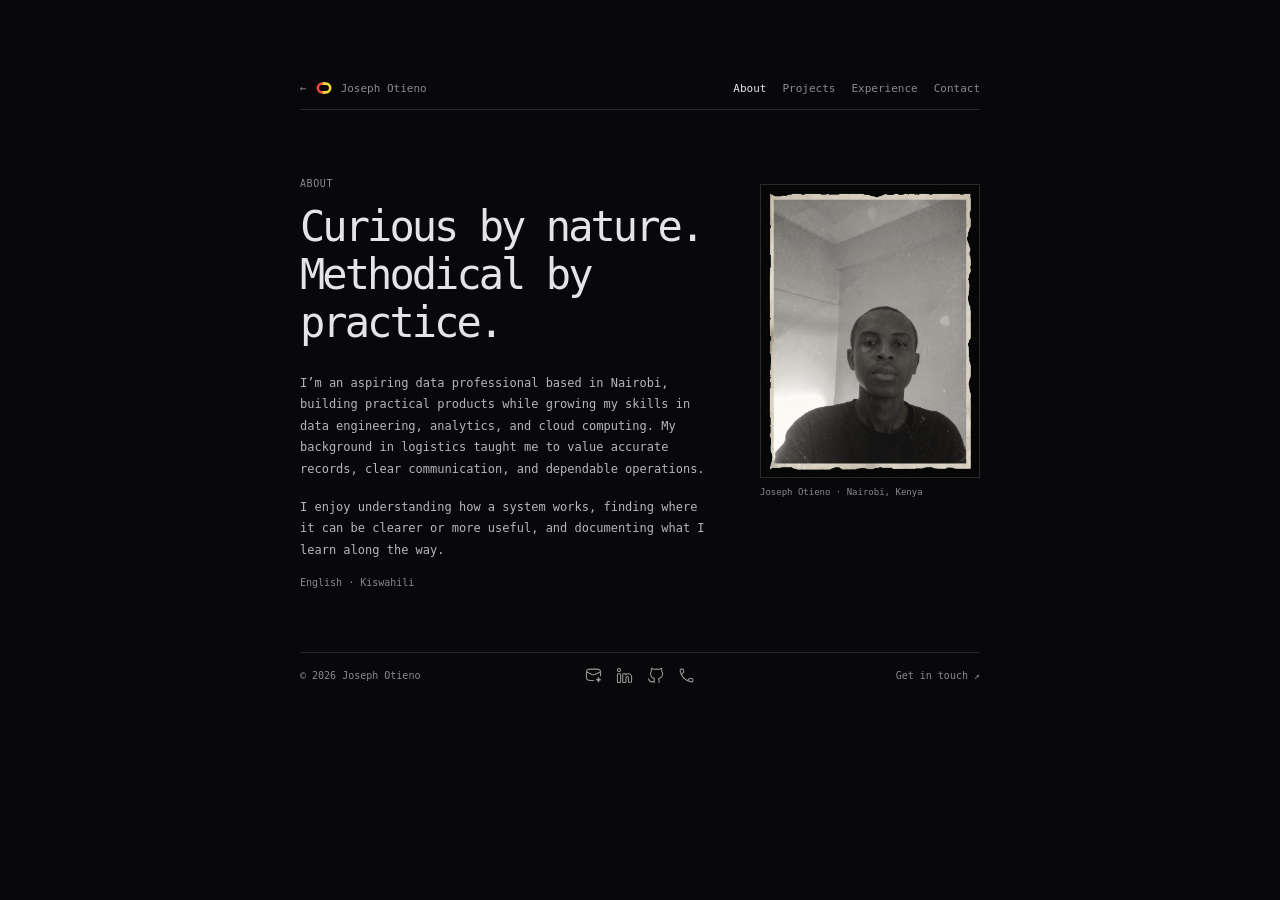
==== about.html @ e22c6f6d "Facelift" ====
<!doctype html>
<html lang="en">
  <head>
    <meta charset="UTF-8" />
    <meta name="viewport" content="width=device-width, initial-scale=1.0" />
    <meta name="description" content="About Joseph Otieno, a Nairobi-based aspiring data professional." />
    <meta name="theme-color" content="#08080a" />
    <title>About — Joseph Otieno</title>
    <link rel="icon" href="favicon.svg" type="image/svg+xml" />
    <link rel="stylesheet" href="styles.css" />
  </head>
  <body>
    <main class="page-shell">
      <header class="page-top">
        <a class="home-link" href="index.html"><span aria-hidden="true">←</span><img src="assets/brand.svg" alt="" />Joseph Otieno</a>
        <nav class="page-nav" aria-label="Portfolio pages">
          <a href="about.html" aria-current="page">About</a>
          <a href="projects.html">Projects</a>
          <a href="experience.html">Experience</a>
          <a href="contact.html">Contact</a>
        </nav>
      </header>
      <section class="page-content about-page">
        <div>
          <p class="page-kicker">About</p>
          <h1 class="page-title">Curious by nature.<br />Methodical by practice.</h1>
          <p class="page-copy">
            I’m an aspiring data professional based in Nairobi, building
            practical products while growing my skills in data engineering,
            analytics, and cloud computing. My background in logistics taught
            me to value accurate records, clear communication, and dependable
            operations.
          </p>
          <p class="page-copy">
            I enjoy understanding how a system works, finding where it can be
            clearer or more useful, and documenting what I learn along the way.
          </p>
          <p class="languages">English · Kiswahili</p>
        </div>
        <figure class="portrait">
          <img
            src="assets/joseph-otieno.jpg"
            alt="Portrait of Joseph Otieno"
            width="768"
            height="1024"
          />
          <figcaption>Joseph Otieno · Nairobi, Kenya</figcaption>
        </figure>
      </section>
      <footer class="site-footer">
        <span>© <span id="year">2026</span> Joseph Otieno</span>
        <div class="footer-socials" aria-label="Contact and social links">
          <a href="mailto:24otienojoseph@gmail.com" aria-label="Email Joseph"><img src="assets/icons/email.svg" alt="" /></a>
          <a href="https://www.linkedin.com/in/joseph-otieno-data" target="_blank" rel="noreferrer" aria-label="Joseph on LinkedIn"><img src="assets/icons/linkedin.svg" alt="" /></a>
          <a href="https://github.com/Frosty-Medusir" target="_blank" rel="noreferrer" aria-label="Joseph on GitHub"><img src="assets/icons/github.svg" alt="" /></a>
          <a href="tel:+254115509192" aria-label="Call Joseph"><img src="assets/icons/phone.svg" alt="" /></a>
        </div>
        <a href="contact.html">Get in touch ↗</a>
      </footer>
    </main>
    <script src="script.js"></script>
  </body>
</html>
---- styles.css ----
:root {
  color-scheme: dark;
  --bg: #08080a;
  --text: #e4e4e7;
  --muted: #898990;
  --line: #29292e;
  --accent: #c85a4b;
}

* { box-sizing: border-box; }
html { scroll-behavior: smooth; }
body {
  margin: 0;
  background: var(--bg);
  color: var(--text);
  font-family: ui-monospace, SFMono-Regular, Menlo, Monaco, Consolas, monospace;
  font-size: 13px;
  -webkit-font-smoothing: antialiased;
}
a { color: inherit; text-decoration: none; }
a:hover { color: var(--accent); }

.profile {
  width: min(100% - 40px, 360px);
  margin: clamp(110px, 24vh, 220px) auto 90px;
}
.page-shell {
  width: min(100% - 48px, 680px);
  margin: clamp(38px, 9vh, 88px) auto 60px;
}
.page-top {
  display: flex;
  justify-content: space-between;
  align-items: center;
  gap: 24px;
  padding-bottom: 14px;
  border-bottom: 1px solid var(--line);
}
.home-link, .page-nav a {
  color: var(--muted);
  font-size: 11px;
}
.page-nav { display: flex; flex-wrap: wrap; gap: 16px; }
.page-nav a[aria-current="page"] { color: var(--text); }
.page-content { margin-top: 68px; }
.page-kicker {
  margin: 0 0 14px;
  color: var(--muted);
  font-size: 10px;
  letter-spacing: 0.06em;
  text-transform: uppercase;
}
.page-title {
  margin: 0 0 26px;
  font-size: clamp(30px, 6vw, 48px);
  font-weight: 400;
  line-height: 1.14;
  letter-spacing: -0.07em;
}
.page-copy {
  max-width: 580px;
  margin: 0 0 16px;
  color: #b6b6bc;
  font-size: 12px;
  line-height: 1.8;
}
.about-page {
  display: grid;
  grid-template-columns: minmax(0, 1fr) 220px;
  gap: 42px;
  align-items: start;
}
.about-page .page-title { font-size: clamp(30px, 5vw, 42px); }
.portrait { margin: 6px 0 0; }
.portrait img {
  display: block;
  width: 100%;
  height: auto;
  border: 1px solid var(--line);
}
.portrait figcaption {
  margin-top: 9px;
  color: var(--muted);
  font-size: 9px;
}
.languages, .project-note {
  color: var(--muted);
  font-size: 10px;
}
.project-page-item, .experience-page-item {
  padding: 22px 0;
  border-top: 1px solid var(--line);
}
.project-page-heading {
  display: flex;
  justify-content: space-between;
  align-items: end;
  gap: 20px;
}
.project-page-heading .page-kicker { margin-bottom: 8px; }
.project-page-heading h2, .experience-page-item h2 {
  margin: 0;
  font-size: 16px;
  font-weight: 500;
}
.outbound-link {
  flex: 0 0 auto;
  color: var(--muted);
  font-size: 10px;
}
.project-page-item .tracker-flow { max-width: 560px; }
.project-page-item > .project-note { margin: 10px 0 0; }
.experience-page-item .page-kicker { margin-bottom: 9px; }
.experience-page-item .project-note { margin: 8px 0 0; }
.experience-list {
  margin: 18px 0 0;
  padding: 0;
  list-style: none;
}
.experience-list li {
  padding: 9px 0;
  border-top: 1px solid var(--line);
  color: #b6b6bc;
  font-size: 11px;
  line-height: 1.6;
}
.contact-page .page-copy { margin-bottom: 28px; }
.contact-list { border-top: 1px solid var(--line); }
.contact-list a {
  display: flex;
  justify-content: space-between;
  gap: 20px;
  padding: 14px 0;
  border-bottom: 1px solid var(--line);
  font-size: 11px;
}
.contact-list a span { color: var(--muted); text-align: right; }
.contact-page > .project-note { margin-top: 22px; }
.profile-header {
  display: flex;
  align-items: center;
  gap: 9px;
  margin-bottom: 12px;
}
.brand-symbol { width: 25px; height: 20px; object-fit: contain; }
.profile-header h1 {
  margin: 0;
  font-size: 14px;
  font-weight: 500;
}
.currently-row {
  display: grid;
  grid-template-columns: 80px 1fr;
  align-items: center;
  gap: 2px;
  margin: 18px 0 34px;
  color: var(--muted);
  font-size: 12px;
}
.currently-row strong {
  display: inline-flex;
  align-items: center;
  gap: 6px;
  flex-wrap: wrap;
  color: var(--text);
  font-weight: 400;
}
.alx-mark { display: inline-flex; align-items: center; gap: 5px; }
.alx-mark img {
  width: 22px;
  height: 22px;
  padding: 2px;
  border-radius: 2px;
  background: #fff;
  object-fit: contain;
}
.section-nav { margin: 0; }
.section-nav a {
  display: flex;
  justify-content: space-between;
  align-items: center;
  padding: 12px 0;
  border-bottom: 1px solid var(--line);
  font-size: 13px;
}
.section-nav a span {
  color: var(--muted);
  transition: transform 160ms ease, color 160ms ease;
}
.section-nav a:hover span {
  color: var(--accent);
  transform: translateX(3px);
}
.contact-row {
  display: flex;
  align-items: center;
  justify-content: space-between;
  padding: 14px 0;
}
.say-hi { display: flex; align-items: center; gap: 10px; }
.say-hi span { color: var(--muted); }
.footer-socials { display: flex; align-items: center; gap: 14px; }
.footer-socials img {
  display: block;
  width: 17px;
  height: 17px;
  filter: invert(1);
  opacity: 0.58;
  transition: opacity 160ms ease;
}
.footer-socials a:hover img { opacity: 1; }
.location {
  display: flex;
  align-items: center;
  gap: 8px;
  margin: 40px 0 0;
  color: var(--muted);
  font-size: 11px;
}
.home-link { display: inline-flex; align-items: center; gap: 8px; }
.home-link img { width: 18px; height: 14px; object-fit: contain; }
.location-dot {
  width: 6px;
  height: 6px;
  border-radius: 50%;
  background: #9da8f4;
}

.detail-section {
  margin-top: 82px;
  scroll-margin-top: 28px;
}
.section-label {
  margin: 0 0 16px;
  color: var(--muted);
  font-size: 11px;
}
.detail-section > p:not(.section-label) {
  color: #b6b6bc;
  font-size: 12px;
  line-height: 1.8;
}
.detail-section .languages { color: var(--muted); }
.project, .experience {
  padding: 15px 0;
  border-top: 1px solid var(--line);
}
.project-heading {
  display: flex;
  align-items: center;
  justify-content: space-between;
}
.project-heading h2, .experience h2 {
  margin: 0;
  font-size: 13px;
  font-weight: 500;
}
.project-heading > a { color: var(--muted); }
.project > p, .experience > p {
  margin: 8px 0 0;
  color: #aaaab1;
  font-size: 11px;
  line-height: 1.7;
}
.tracker-flow {
  position: relative;
  display: grid;
  grid-template-columns: auto 1fr auto 1fr auto 1fr auto;
  align-items: center;
  gap: 7px;
  margin-top: 16px;
  padding: 12px 10px;
  border: 1px solid var(--line);
  color: #d0d0d5;
  font-size: 8px;
  letter-spacing: 0.02em;
}
.tracker-flow i {
  position: relative;
  height: 1px;
  background: #55555d;
}
.tracker-flow i::after {
  position: absolute;
  top: -3px;
  right: 0;
  width: 5px;
  height: 5px;
  border-top: 1px solid #777780;
  border-right: 1px solid #777780;
  content: "";
  transform: rotate(45deg);
}
.tracker-flow.animated span {
  padding: 3px 2px;
  border: 1px solid transparent;
  animation: tracker-node 8s ease-in-out infinite;
}
.tracker-flow.animated span:nth-of-type(2) { animation-delay: 2s; }
.tracker-flow.animated span:nth-of-type(3) { animation-delay: 4s; }
.tracker-flow.animated span:nth-of-type(4) { animation-delay: 6s; }
.tracker-packet {
  position: absolute;
  z-index: 1;
  top: 50%;
  left: 4%;
  width: 6px;
  height: 6px;
  border-radius: 50%;
  background: var(--accent);
  box-shadow: 0 0 9px var(--accent);
  pointer-events: none;
  transform: translate(-50%, -50%);
  animation: tracker-packet-run 8s linear infinite;
}
@keyframes tracker-node {
  0%, 15%, 100% { border-color: transparent; color: #d0d0d5; background: transparent; }
  5%, 11% { border-color: var(--accent); color: var(--text); background: rgba(200, 90, 75, 0.12); }
}
@keyframes tracker-packet-run {
  0% { left: 4%; opacity: 0; }
  3% { opacity: 1; }
  20% { left: 24%; opacity: 1; }
  24% { left: 24%; }
  43% { left: 49%; }
  47% { left: 49%; }
  66% { left: 74%; }
  70% { left: 74%; }
  91% { left: 96%; opacity: 1; }
  96%, 100% { left: 96%; opacity: 0; }
}
.project > p.project-note, .experience > p.project-note {
  color: var(--muted);
  font-size: 10px;
}
footer {
  display: grid;
  grid-template-columns: minmax(0, 1fr) auto minmax(0, 1fr);
  align-items: center;
  gap: 20px;
  margin-top: 54px;
  padding-top: 14px;
  border-top: 1px solid var(--line);
  color: var(--muted);
  font-size: 10px;
}
footer a { color: var(--muted); }
.site-footer > a:last-child { justify-self: end; }

@media (max-width: 420px) {
  .profile { margin-top: 12vh; }
  .tracker-flow { gap: 5px; padding: 12px 7px; font-size: 7px; }
}
@media (max-width: 600px) {
  .page-shell { width: min(100% - 36px, 440px); margin-top: 26px; }
  .page-top { align-items: flex-start; flex-direction: column; gap: 14px; }
  .page-nav { gap: 18px; }
  .page-content { margin-top: 48px; }
  .about-page { grid-template-columns: 1fr; gap: 28px; }
  .portrait { width: min(100%, 300px); }
  footer.site-footer {
    grid-template-columns: 1fr auto;
    row-gap: 14px;
  }
  .site-footer .footer-socials { grid-column: 1 / -1; grid-row: 2; }
  .site-footer > a:last-child { grid-column: 2; grid-row: 1; }
}
@media (prefers-reduced-motion: reduce) {
  html { scroll-behavior: auto; }
  *, *::before, *::after { transition-duration: 0.01ms !important; }
  .tracker-flow.animated span, .tracker-packet { animation: none; }
}
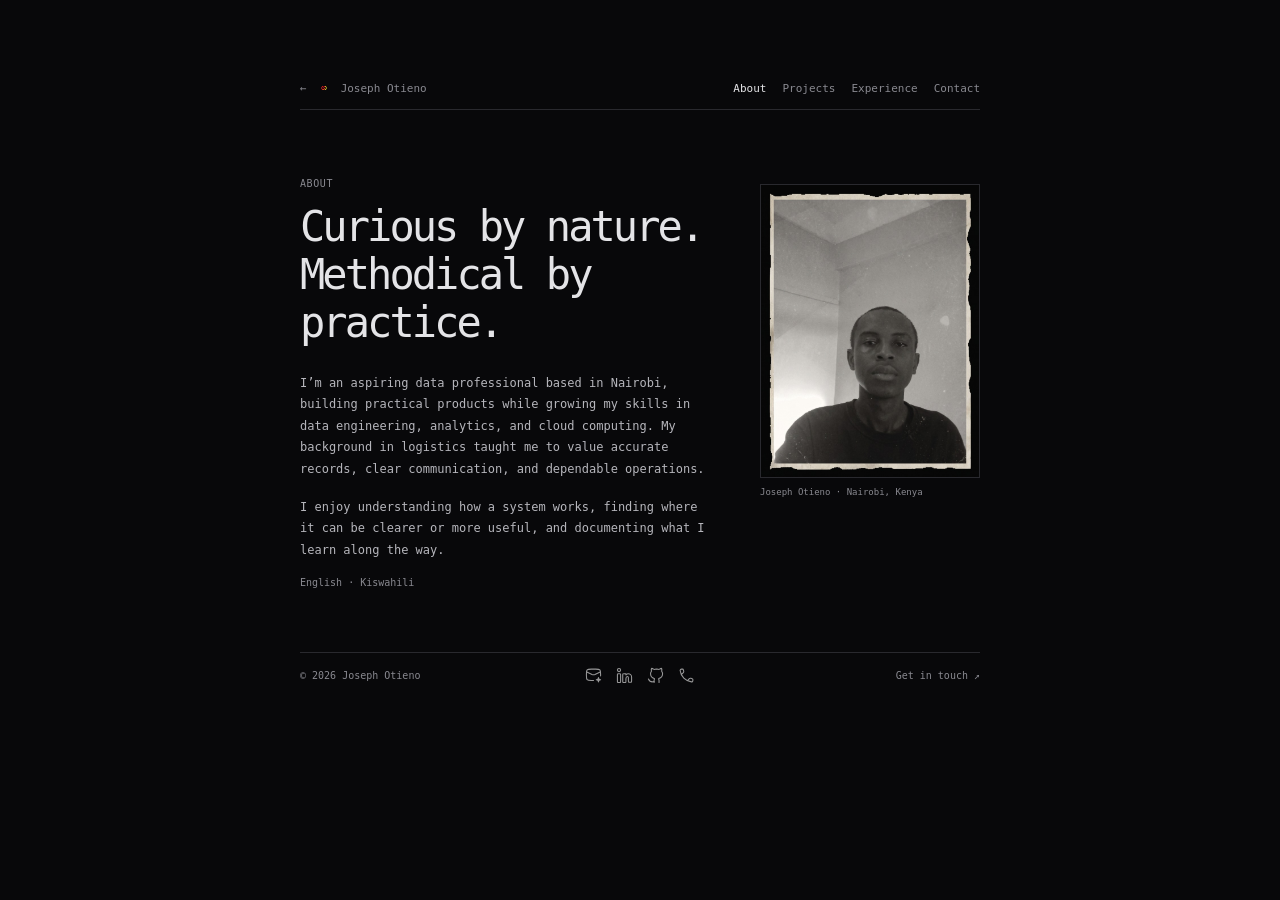
==== commit 0c0b5926: "Added Favicon" ====
--- a/about.html
+++ b/about.html
@@ -6,13 +6,14 @@
     <meta name="description" content="About Joseph Otieno, a Nairobi-based aspiring data professional." />
     <meta name="theme-color" content="#08080a" />
     <title>About — Joseph Otieno</title>
-    <link rel="icon" href="favicon.svg" type="image/svg+xml" />
+    <link rel="icon" href="favicon.png" type="image/png" />
+    <link rel="apple-touch-icon" href="assets/personal-logo.png" />
     <link rel="stylesheet" href="styles.css" />
   </head>
   <body>
     <main class="page-shell">
       <header class="page-top">
-        <a class="home-link" href="index.html"><span aria-hidden="true">←</span><img src="assets/brand.svg" alt="" />Joseph Otieno</a>
+        <a class="home-link" href="index.html"><span aria-hidden="true">←</span><img src="assets/personal-logo.png" alt="" />Joseph Otieno</a>
         <nav class="page-nav" aria-label="Portfolio pages">
           <a href="about.html" aria-current="page">About</a>
           <a href="projects.html">Projects</a>
--- a/styles.css
+++ b/styles.css
@@ -209,13 +209,24 @@
   transition: opacity 160ms ease;
 }
 .footer-socials a:hover img { opacity: 1; }
-.location {
+.local-status {
+  display: grid;
+  gap: 5px;
+  margin: 40px 0 0;
+  color: var(--muted);
+  font-size: 11px;
+}
+.status-greeting {
   display: flex;
   align-items: center;
   gap: 8px;
-  margin: 40px 0 0;
-  color: var(--muted);
-  font-size: 11px;
+  margin: 0;
+}
+.status-details {
+  display: flex;
+  align-items: center;
+  gap: 8px;
+  margin: 0 0 0 14px;
 }
 .home-link { display: inline-flex; align-items: center; gap: 8px; }
 .home-link img { width: 18px; height: 14px; object-fit: contain; }
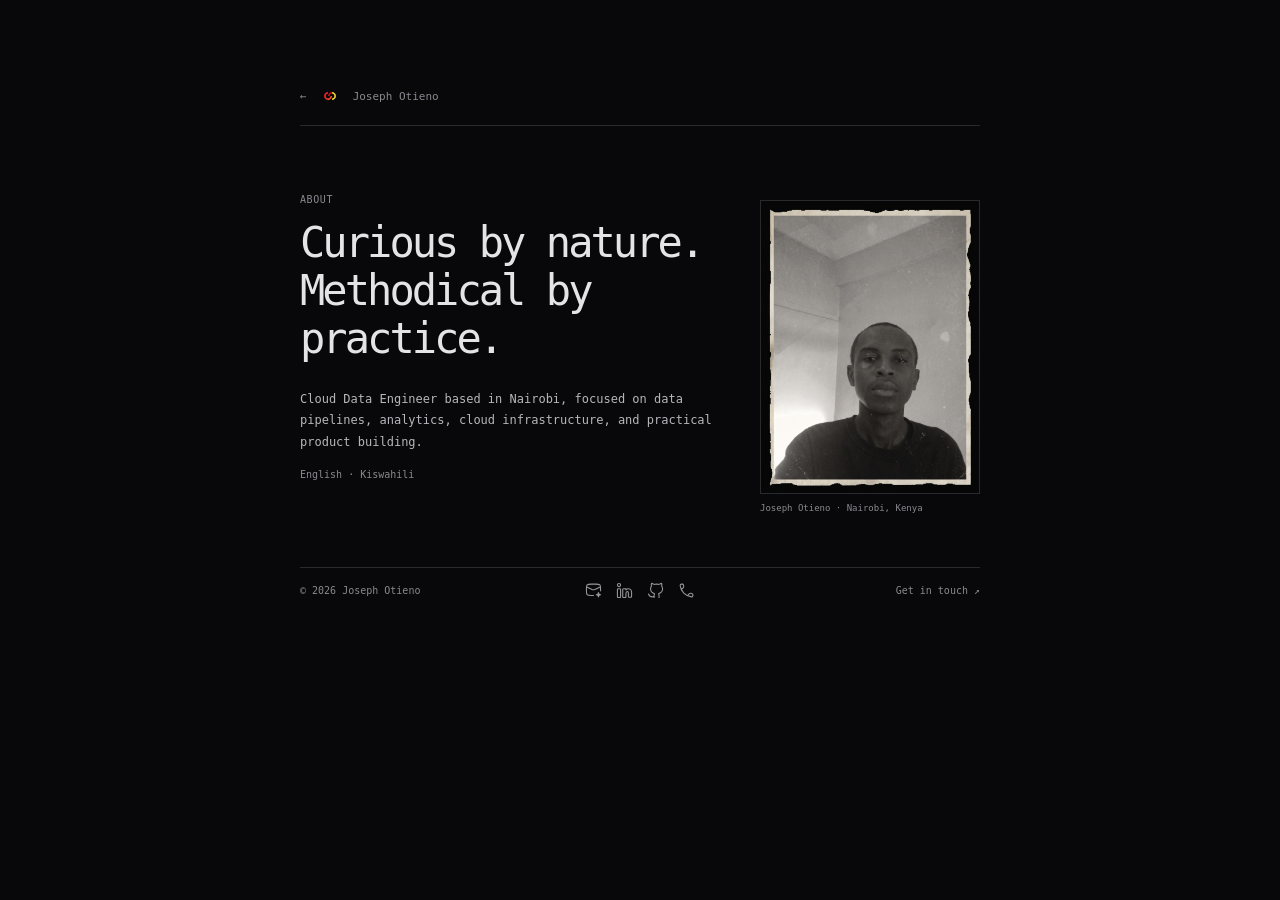
==== commit efa359fa: "Fixed bugs" ====
--- a/about.html
+++ b/about.html
@@ -3,10 +3,10 @@
   <head>
     <meta charset="UTF-8" />
     <meta name="viewport" content="width=device-width, initial-scale=1.0" />
-    <meta name="description" content="About Joseph Otieno, a Nairobi-based aspiring data professional." />
+    <meta name="description" content="About Joseph Otieno, a Nairobi-based Cloud Data Engineer." />
     <meta name="theme-color" content="#08080a" />
     <title>About — Joseph Otieno</title>
-    <link rel="icon" href="favicon.png" type="image/png" />
+    <link rel="icon" href="favicon.png" type="image/png" sizes="128x128" />
     <link rel="apple-touch-icon" href="assets/personal-logo.png" />
     <link rel="stylesheet" href="styles.css" />
   </head>
@@ -14,27 +14,14 @@
     <main class="page-shell">
       <header class="page-top">
         <a class="home-link" href="index.html"><span aria-hidden="true">←</span><img src="assets/personal-logo.png" alt="" />Joseph Otieno</a>
-        <nav class="page-nav" aria-label="Portfolio pages">
-          <a href="about.html" aria-current="page">About</a>
-          <a href="projects.html">Projects</a>
-          <a href="experience.html">Experience</a>
-          <a href="contact.html">Contact</a>
-        </nav>
       </header>
       <section class="page-content about-page">
         <div>
           <p class="page-kicker">About</p>
           <h1 class="page-title">Curious by nature.<br />Methodical by practice.</h1>
           <p class="page-copy">
-            I’m an aspiring data professional based in Nairobi, building
-            practical products while growing my skills in data engineering,
-            analytics, and cloud computing. My background in logistics taught
-            me to value accurate records, clear communication, and dependable
-            operations.
-          </p>
-          <p class="page-copy">
-            I enjoy understanding how a system works, finding where it can be
-            clearer or more useful, and documenting what I learn along the way.
+            Cloud Data Engineer based in Nairobi, focused on data pipelines,
+            analytics, cloud infrastructure, and practical product building.
           </p>
           <p class="languages">English · Kiswahili</p>
         </div>
--- a/styles.css
+++ b/styles.css
@@ -36,12 +36,10 @@
   padding-bottom: 14px;
   border-bottom: 1px solid var(--line);
 }
-.home-link, .page-nav a {
-  color: var(--muted);
-  font-size: 11px;
-}
-.page-nav { display: flex; flex-wrap: wrap; gap: 16px; }
-.page-nav a[aria-current="page"] { color: var(--text); }
+.home-link {
+  color: var(--muted);
+  font-size: 11px;
+}
 .page-content { margin-top: 68px; }
 .page-kicker {
   margin: 0 0 14px;
@@ -142,7 +140,7 @@
   gap: 9px;
   margin-bottom: 12px;
 }
-.brand-symbol { width: 25px; height: 20px; object-fit: contain; }
+.brand-symbol { width: 38px; height: 38px; object-fit: contain; }
 .profile-header h1 {
   margin: 0;
   font-size: 14px;
@@ -229,7 +227,7 @@
   margin: 0 0 0 14px;
 }
 .home-link { display: inline-flex; align-items: center; gap: 8px; }
-.home-link img { width: 18px; height: 14px; object-fit: contain; }
+.home-link img { width: 30px; height: 30px; object-fit: contain; }
 .location-dot {
   width: 6px;
   height: 6px;
@@ -365,7 +363,6 @@
 @media (max-width: 600px) {
   .page-shell { width: min(100% - 36px, 440px); margin-top: 26px; }
   .page-top { align-items: flex-start; flex-direction: column; gap: 14px; }
-  .page-nav { gap: 18px; }
   .page-content { margin-top: 48px; }
   .about-page { grid-template-columns: 1fr; gap: 28px; }
   .portrait { width: min(100%, 300px); }
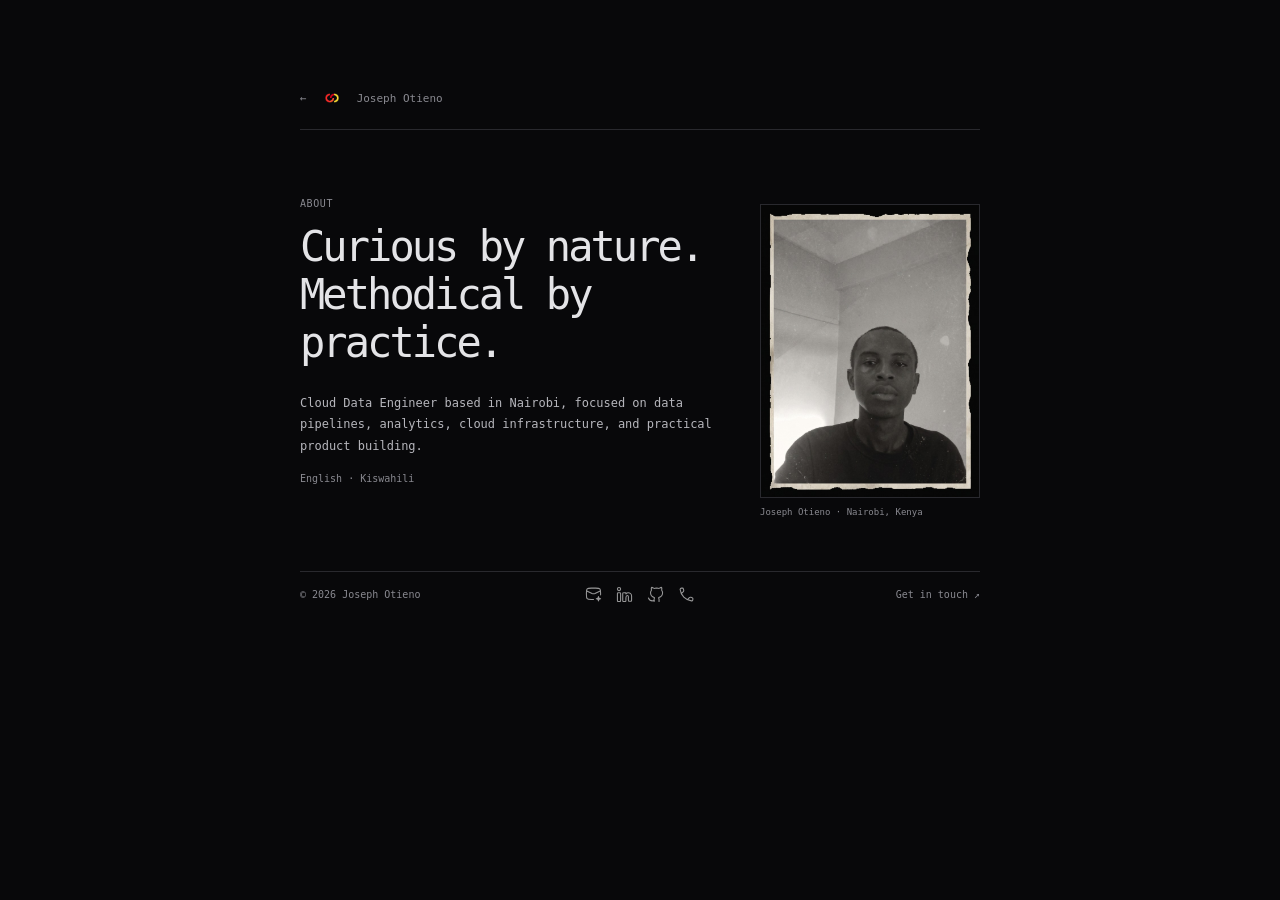
==== commit e7e9dafa: "fixed bugs" ====
--- a/about.html
+++ b/about.html
@@ -6,7 +6,7 @@
     <meta name="description" content="About Joseph Otieno, a Nairobi-based Cloud Data Engineer." />
     <meta name="theme-color" content="#08080a" />
     <title>About — Joseph Otieno</title>
-    <link rel="icon" href="favicon.png" type="image/png" sizes="128x128" />
+    <link rel="icon" href="favicon.png" type="image/png" sizes="192x192" />
     <link rel="apple-touch-icon" href="assets/personal-logo.png" />
     <link rel="stylesheet" href="styles.css" />
   </head>
--- a/styles.css
+++ b/styles.css
@@ -140,7 +140,7 @@
   gap: 9px;
   margin-bottom: 12px;
 }
-.brand-symbol { width: 38px; height: 38px; object-fit: contain; }
+.brand-symbol { width: 44px; height: 44px; object-fit: contain; }
 .profile-header h1 {
   margin: 0;
   font-size: 14px;
@@ -227,7 +227,7 @@
   margin: 0 0 0 14px;
 }
 .home-link { display: inline-flex; align-items: center; gap: 8px; }
-.home-link img { width: 30px; height: 30px; object-fit: contain; }
+.home-link img { width: 34px; height: 34px; object-fit: contain; }
 .location-dot {
   width: 6px;
   height: 6px;
@@ -274,69 +274,317 @@
 .tracker-flow {
   position: relative;
   display: grid;
-  grid-template-columns: auto 1fr auto 1fr auto 1fr auto;
-  align-items: center;
-  gap: 7px;
+  grid-template-columns: 118px 1fr 118px 1fr 118px;
+  align-items: center;
+  gap: 8px;
   margin-top: 16px;
-  padding: 12px 10px;
+  min-height: 210px;
+  padding: 18px 14px 12px;
   border: 1px solid var(--line);
+  border-radius: 10px;
+  background:
+    radial-gradient(circle at 50% 55%, rgba(56, 189, 248, 0.07), transparent 32%),
+    #0F172A;
   color: #d0d0d5;
   font-size: 8px;
   letter-spacing: 0.02em;
-}
-.tracker-flow i {
+  overflow: hidden;
+}
+.pipeline-stage {
   position: relative;
-  height: 1px;
-  background: #55555d;
-}
-.tracker-flow i::after {
-  position: absolute;
-  top: -3px;
-  right: 0;
+  height: 170px;
+  border: 1px solid rgba(125, 211, 252, 0.12);
+  border-radius: 12px;
+  background: linear-gradient(145deg, rgba(30, 41, 59, 0.92), rgba(15, 23, 42, 0.72));
+  box-shadow: 0 12px 30px rgba(2, 8, 23, 0.25), inset 0 1px rgba(255, 255, 255, 0.025);
+  transform: perspective(500px) rotateX(3deg);
+}
+.stage-label {
+  position: absolute;
+  bottom: 9px;
+  left: 0;
+  width: 100%;
+  color: #94a3b8;
+  font-size: 8px;
+  text-align: center;
+  text-transform: uppercase;
+  letter-spacing: 0.12em;
+}
+.terminal-window {
+  position: absolute;
+  top: 29px;
+  left: 15px;
+  width: 88px;
+  height: 68px;
+  border: 1px solid rgba(125, 211, 252, 0.34);
+  border-radius: 7px;
+  background: rgba(15, 23, 42, 0.96);
+  box-shadow: 0 0 18px rgba(56, 189, 248, 0.12), 0 10px 18px rgba(2, 8, 23, 0.3);
+}
+.terminal-top {
+  display: flex;
+  gap: 4px;
+  height: 18px;
+  align-items: center;
+  padding: 0 7px;
+  border-bottom: 1px solid rgba(148, 163, 184, 0.12);
+}
+.terminal-top span {
   width: 5px;
   height: 5px;
-  border-top: 1px solid #777780;
-  border-right: 1px solid #777780;
+  border-radius: 50%;
+  background: #64748b;
+}
+.terminal-top span:first-child { background: #38bdf8; }
+.terminal-top span:nth-child(2) { background: #22d3ee; }
+.terminal-top span:last-child { background: #818cf8; }
+.terminal-body {
+  display: flex;
+  align-items: center;
+  gap: 9px;
+  padding: 18px 11px;
+  color: #67e8f9;
+}
+.terminal-prompt { font-size: 13px; }
+.terminal-spinner {
+  width: 23px;
+  height: 23px;
+  border: 2px solid rgba(125, 211, 252, 0.16);
+  border-top-color: #22d3ee;
+  border-right-color: #38bdf8;
+  border-radius: 50%;
+  filter: drop-shadow(0 0 5px #38bdf8);
+  animation: pipeline-spin 1.2s linear infinite;
+}
+.auth-badge {
+  position: absolute;
+  z-index: 4;
+  right: 4px;
+  bottom: 47px;
+  padding: 4px 5px;
+  border: 1px solid rgba(34, 211, 238, 0.45);
+  border-radius: 5px;
+  background: rgba(8, 145, 178, 0.18);
+  color: #67e8f9;
+  box-shadow: 0 0 12px rgba(34, 211, 238, 0.16);
+  font-size: 7px;
+  letter-spacing: 0.08em;
+}
+.pipeline-line {
+  position: relative;
+  height: 2px;
+  background: linear-gradient(90deg, rgba(56, 189, 248, 0.25), #22d3ee, rgba(56, 189, 248, 0.25));
+  box-shadow: 0 0 8px rgba(34, 211, 238, 0.38);
+}
+.pipeline-line::after {
+  position: absolute;
+  right: 2px;
+  top: -3px;
+  width: 6px;
+  height: 6px;
+  border-top: 1px solid #67e8f9;
+  border-right: 1px solid #67e8f9;
   content: "";
   transform: rotate(45deg);
 }
-.tracker-flow.animated span {
-  padding: 3px 2px;
-  border: 1px solid transparent;
-  animation: tracker-node 8s ease-in-out infinite;
-}
-.tracker-flow.animated span:nth-of-type(2) { animation-delay: 2s; }
-.tracker-flow.animated span:nth-of-type(3) { animation-delay: 4s; }
-.tracker-flow.animated span:nth-of-type(4) { animation-delay: 6s; }
-.tracker-packet {
-  position: absolute;
-  z-index: 1;
-  top: 50%;
-  left: 4%;
-  width: 6px;
-  height: 6px;
-  border-radius: 50%;
-  background: var(--accent);
-  box-shadow: 0 0 9px var(--accent);
-  pointer-events: none;
-  transform: translate(-50%, -50%);
-  animation: tracker-packet-run 8s linear infinite;
-}
-@keyframes tracker-node {
-  0%, 15%, 100% { border-color: transparent; color: #d0d0d5; background: transparent; }
-  5%, 11% { border-color: var(--accent); color: var(--text); background: rgba(200, 90, 75, 0.12); }
-}
-@keyframes tracker-packet-run {
-  0% { left: 4%; opacity: 0; }
-  3% { opacity: 1; }
-  20% { left: 24%; opacity: 1; }
-  24% { left: 24%; }
-  43% { left: 49%; }
-  47% { left: 49%; }
-  66% { left: 74%; }
-  70% { left: 74%; }
-  91% { left: 96%; opacity: 1; }
-  96%, 100% { left: 96%; opacity: 0; }
+.pipeline-particle {
+  position: absolute;
+  z-index: 3;
+  top: -3px;
+  left: 0;
+  width: 8px;
+  height: 8px;
+  border-radius: 50%;
+  background: #67e8f9;
+  box-shadow: 0 0 12px #22d3ee;
+  animation: pipeline-travel 3s ease-in-out infinite;
+}
+.pipeline-line-two .pipeline-particle { animation-delay: 1.5s; }
+.python-stage { border-color: rgba(34, 211, 238, 0.2); }
+.post-stack {
+  position: absolute;
+  top: 22px;
+  left: 8px;
+  width: 54px;
+  height: 75px;
+}
+.post-card {
+  position: absolute;
+  width: 44px;
+  height: 31px;
+  border: 1px solid rgba(125, 211, 252, 0.32);
+  border-radius: 5px;
+  background: rgba(30, 41, 59, 0.94);
+  box-shadow: 0 5px 12px rgba(2, 8, 23, 0.25);
+}
+.post-card i {
+  position: absolute;
+  top: 6px;
+  left: 6px;
+  width: 7px;
+  height: 7px;
+  border-radius: 50%;
+  background: #38bdf8;
+  box-shadow: 0 0 7px rgba(56, 189, 248, 0.7);
+}
+.post-card b {
+  position: absolute;
+  left: 16px;
+  top: 8px;
+  width: 21px;
+  height: 2px;
+  background: #64748b;
+  box-shadow: 0 6px #334155, 0 12px #334155;
+}
+.post-card-one { left: 4px; top: 2px; transform: rotate(-5deg); animation: card-one 3.8s ease-in-out infinite; }
+.post-card-two { left: 8px; top: 22px; transform: rotate(3deg); animation: card-two 3.8s ease-in-out infinite; }
+.post-card-three { left: 3px; top: 43px; transform: rotate(-2deg); animation: card-three 3.8s ease-in-out infinite; }
+.python-funnel {
+  position: absolute;
+  top: 31px;
+  right: 12px;
+  width: 58px;
+  height: 77px;
+  clip-path: polygon(0 0, 100% 0, 64% 55%, 64% 100%, 36% 100%, 36% 55%);
+  background: linear-gradient(135deg, rgba(56, 189, 248, 0.52), rgba(34, 211, 238, 0.12));
+  border: 1px solid rgba(103, 232, 249, 0.5);
+  filter: drop-shadow(0 0 10px rgba(34, 211, 238, 0.18));
+  animation: funnel-glow 2.8s ease-in-out infinite;
+}
+.funnel-rim {
+  position: absolute;
+  top: 5px;
+  left: 6px;
+  width: 46px;
+  height: 8px;
+  border: 1px solid #67e8f9;
+  border-radius: 50%;
+  background: rgba(34, 211, 238, 0.12);
+}
+.funnel-mesh {
+  position: absolute;
+  left: 9px;
+  top: 20px;
+  width: 40px;
+  height: 38px;
+  opacity: 0.75;
+  background:
+    repeating-linear-gradient(90deg, transparent 0 8px, rgba(103, 232, 249, 0.42) 8px 9px),
+    repeating-linear-gradient(0deg, transparent 0 8px, rgba(103, 232, 249, 0.42) 8px 9px);
+}
+.python-mark {
+  position: absolute;
+  left: 47px;
+  bottom: 49px;
+  z-index: 5;
+  display: grid;
+  width: 24px;
+  height: 24px;
+  place-items: center;
+  border: 1px solid rgba(147, 197, 253, 0.5);
+  border-radius: 50%;
+  background: #172554;
+  color: #cfeeff;
+  box-shadow: 0 0 12px rgba(56, 189, 248, 0.24);
+  font-size: 8px;
+}
+.file-stack {
+  position: absolute;
+  top: 28px;
+  left: 12px;
+  width: 49px;
+  height: 68px;
+}
+.file-icon {
+  position: absolute;
+  display: grid;
+  width: 38px;
+  height: 48px;
+  place-items: end center;
+  padding-bottom: 7px;
+  border: 1px solid rgba(125, 211, 252, 0.38);
+  border-radius: 4px;
+  background: linear-gradient(145deg, rgba(51, 65, 85, 0.92), rgba(15, 23, 42, 0.96));
+  color: #67e8f9;
+  font-size: 7px;
+  box-shadow: 0 8px 16px rgba(2, 8, 23, 0.32);
+}
+.file-icon::before {
+  position: absolute;
+  top: -1px;
+  right: -1px;
+  width: 10px;
+  height: 10px;
+  border-bottom: 1px solid rgba(125, 211, 252, 0.38);
+  border-left: 1px solid rgba(125, 211, 252, 0.38);
+  background: #1e293b;
+  content: "";
+  clip-path: polygon(100% 0, 100% 100%, 0 100%);
+}
+.json-file { left: 0; top: 0; transform: rotate(-4deg); }
+.csv-file { left: 9px; top: 17px; transform: rotate(3deg); }
+.database-cylinder {
+  position: absolute;
+  right: 10px;
+  bottom: 60px;
+  width: 47px;
+  height: 58px;
+  filter: drop-shadow(0 0 9px rgba(34, 211, 238, 0.16));
+}
+.database-top,
+.database-body {
+  position: absolute;
+  left: 0;
+  width: 47px;
+  border: 1px solid rgba(103, 232, 249, 0.58);
+  background: linear-gradient(180deg, rgba(14, 116, 144, 0.52), rgba(30, 41, 59, 0.9));
+}
+.database-top {
+  top: 0;
+  z-index: 2;
+  height: 16px;
+  border-radius: 50%;
+  box-shadow: inset 0 2px 5px rgba(103, 232, 249, 0.18);
+}
+.database-body {
+  top: 8px;
+  height: 43px;
+  border-top: 0;
+  border-radius: 0 0 50% 50% / 0 0 18% 18%;
+}
+.database-body::after {
+  position: absolute;
+  left: 3px;
+  right: 3px;
+  bottom: 10px;
+  height: 1px;
+  background: rgba(103, 232, 249, 0.35);
+  content: "";
+  box-shadow: 0 -13px rgba(103, 232, 249, 0.25);
+}
+@keyframes pipeline-spin {
+  to { transform: rotate(360deg); }
+}
+@keyframes pipeline-travel {
+  0%, 10% { left: 0; opacity: 0; }
+  18%, 82% { opacity: 1; }
+  90%, 100% { left: calc(100% - 8px); opacity: 0; }
+}
+@keyframes funnel-glow {
+  0%, 100% { filter: drop-shadow(0 0 7px rgba(34, 211, 238, 0.12)); }
+  50% { filter: drop-shadow(0 0 14px rgba(34, 211, 238, 0.34)); }
+}
+@keyframes card-one {
+  0%, 20%, 100% { transform: translate(0, 0) rotate(-5deg); opacity: 1; }
+  70%, 90% { transform: translate(12px, 8px) rotate(2deg); opacity: 0.15; }
+}
+@keyframes card-two {
+  0%, 20%, 100% { transform: translate(0, 0) rotate(3deg); opacity: 1; }
+  70%, 90% { transform: translate(14px, -12px) rotate(-2deg); opacity: 0.15; }
+}
+@keyframes card-three {
+  0%, 20%, 100% { transform: translate(0, 0) rotate(-2deg); opacity: 1; }
+  70%, 90% { transform: translate(14px, -28px) rotate(3deg); opacity: 0.15; }
 }
 .project > p.project-note, .experience > p.project-note {
   color: var(--muted);
@@ -359,6 +607,28 @@
 @media (max-width: 420px) {
   .profile { margin-top: 12vh; }
   .tracker-flow { gap: 5px; padding: 12px 7px; font-size: 7px; }
+  .pipeline-animation {
+    grid-template-columns: 94px 1fr 94px 1fr 94px;
+  }
+  .pipeline-animation .pipeline-stage {
+    height: 160px;
+  }
+  .pipeline-animation .terminal-window {
+    left: 9px;
+    width: 76px;
+  }
+  .pipeline-animation .post-stack {
+    left: 4px;
+  }
+  .pipeline-animation .python-funnel {
+    right: 7px;
+  }
+  .pipeline-animation .python-mark {
+    left: 39px;
+  }
+  .pipeline-animation .database-cylinder {
+    right: 5px;
+  }
 }
 @media (max-width: 600px) {
   .page-shell { width: min(100% - 36px, 440px); margin-top: 26px; }
@@ -376,5 +646,8 @@
 @media (prefers-reduced-motion: reduce) {
   html { scroll-behavior: auto; }
   *, *::before, *::after { transition-duration: 0.01ms !important; }
-  .tracker-flow.animated span, .tracker-packet { animation: none; }
-}
+  .terminal-spinner,
+  .pipeline-particle,
+  .post-card,
+  .python-funnel { animation: none !important; }
+}
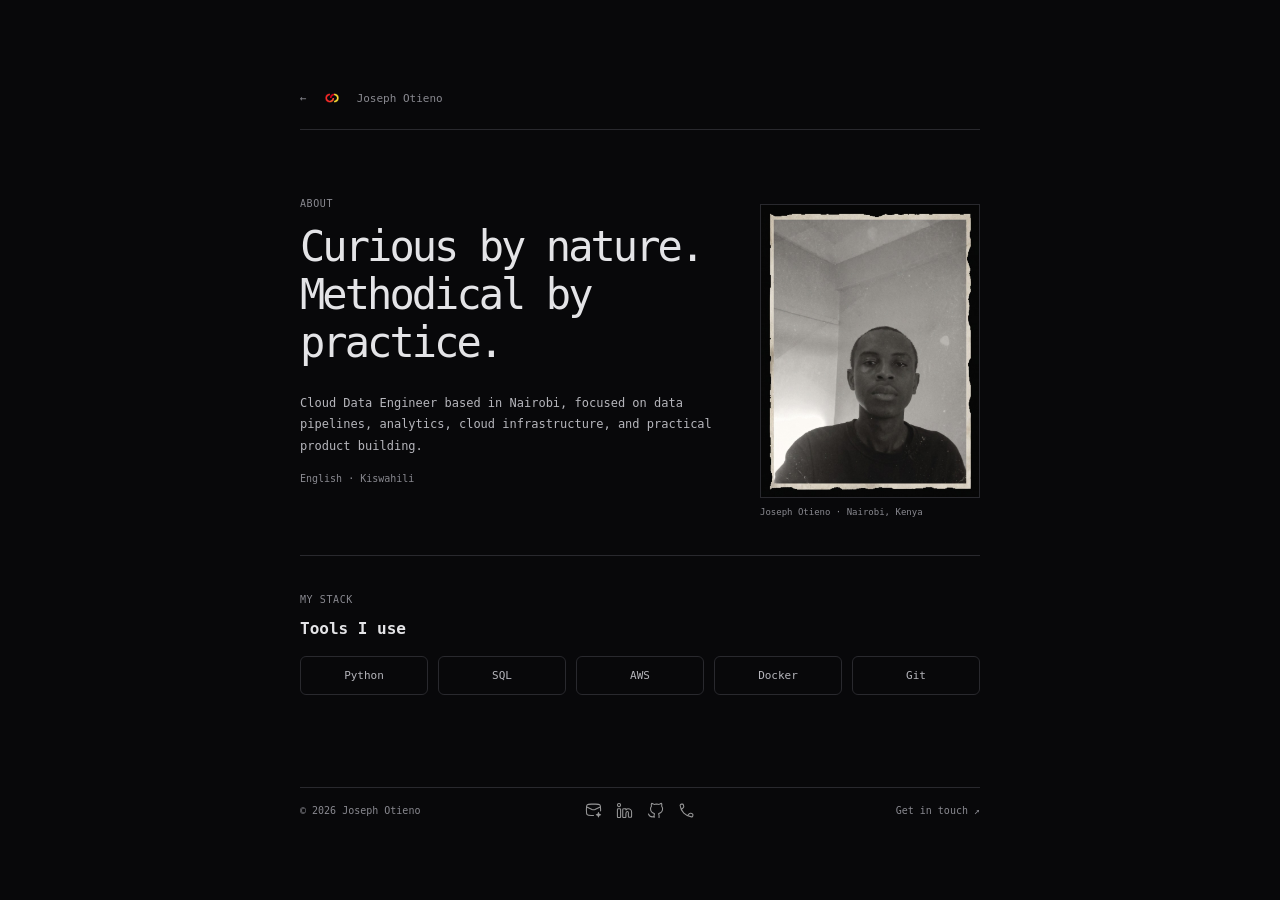
==== commit c8fe01b8: "Added Tools section" ====
--- a/about.html
+++ b/about.html
@@ -35,6 +35,17 @@
           <figcaption>Joseph Otieno · Nairobi, Kenya</figcaption>
         </figure>
       </section>
+      <section class="tools-section" aria-labelledby="tools-heading">
+        <p class="page-kicker">My stack</p>
+        <h2 id="tools-heading">Tools I use</h2>
+        <ul class="tools-list">
+          <li>Python</li>
+          <li>SQL</li>
+          <li>AWS</li>
+          <li>Docker</li>
+          <li>Git</li>
+        </ul>
+      </section>
       <footer class="site-footer">
         <span>© <span id="year">2026</span> Joseph Otieno</span>
         <div class="footer-socials" aria-label="Contact and social links">
--- a/styles.css
+++ b/styles.css
@@ -17,6 +17,25 @@
   font-size: 13px;
   -webkit-font-smoothing: antialiased;
 }
+
+.profile > *,
+.page-shell > * {
+  animation: portfolio-reveal 520ms cubic-bezier(0.2, 0.7, 0.25, 1) both;
+}
+.profile > :nth-child(2),
+.page-shell > :nth-child(2) { animation-delay: 60ms; }
+.profile > :nth-child(3),
+.page-shell > :nth-child(3) { animation-delay: 120ms; }
+.profile > :nth-child(4),
+.page-shell > :nth-child(4) { animation-delay: 180ms; }
+.profile > :nth-child(5),
+.page-shell > :nth-child(5) { animation-delay: 240ms; }
+.profile > :nth-child(6),
+.page-shell > :nth-child(6) { animation-delay: 300ms; }
+@keyframes portfolio-reveal {
+  from { opacity: 0; filter: blur(8px); transform: translateY(7px); }
+  to { opacity: 1; filter: blur(0); transform: translateY(0); }
+}
 a { color: inherit; text-decoration: none; }
 a:hover { color: var(--accent); }
 
@@ -81,12 +100,38 @@
   color: var(--muted);
   font-size: 9px;
 }
+.tools-section {
+  margin-top: 38px;
+  padding: 38px 0;
+  border-top: 1px solid var(--line);
+}
+.tools-section h2 {
+  margin: 0 0 18px;
+  font-size: 16px;
+  font-weight: 700;
+}
+.tools-list {
+  display: grid;
+  grid-template-columns: repeat(5, minmax(0, 1fr));
+  gap: 10px;
+  margin: 0;
+  padding: 0;
+  list-style: none;
+}
+.tools-list li {
+  padding: 12px 10px;
+  border: 1px solid var(--line);
+  border-radius: 6px;
+  color: #b6b6bc;
+  font-size: 11px;
+  text-align: center;
+}
 .languages, .project-note {
   color: var(--muted);
   font-size: 10px;
 }
 .project-page-item, .experience-page-item {
-  padding: 22px 0;
+  padding: 38px 0;
   border-top: 1px solid var(--line);
 }
 .project-page-heading {
@@ -99,14 +144,13 @@
 .project-page-heading h2, .experience-page-item h2 {
   margin: 0;
   font-size: 16px;
-  font-weight: 500;
+  font-weight: 700;
 }
 .outbound-link {
   flex: 0 0 auto;
   color: var(--muted);
   font-size: 10px;
 }
-.project-page-item .tracker-flow { max-width: 560px; }
 .project-page-item > .project-note { margin: 10px 0 0; }
 .experience-page-item .page-kicker { margin-bottom: 9px; }
 .experience-page-item .project-note { margin: 8px 0 0; }
@@ -196,7 +240,14 @@
   padding: 14px 0;
 }
 .say-hi { display: flex; align-items: center; gap: 10px; }
-.say-hi span { color: var(--muted); }
+.say-hi img {
+  width: 20px;
+  height: 20px;
+  filter: invert(1);
+  opacity: 0.7;
+  transition: opacity 160ms ease;
+}
+.say-hi:hover img { opacity: 1; }
 .footer-socials { display: flex; align-items: center; gap: 14px; }
 .footer-socials img {
   display: block;
@@ -635,6 +686,7 @@
   .page-top { align-items: flex-start; flex-direction: column; gap: 14px; }
   .page-content { margin-top: 48px; }
   .about-page { grid-template-columns: 1fr; gap: 28px; }
+  .tools-list { grid-template-columns: repeat(2, minmax(0, 1fr)); }
   .portrait { width: min(100%, 300px); }
   footer.site-footer {
     grid-template-columns: 1fr auto;
@@ -646,6 +698,8 @@
 @media (prefers-reduced-motion: reduce) {
   html { scroll-behavior: auto; }
   *, *::before, *::after { transition-duration: 0.01ms !important; }
+  .profile > *,
+  .page-shell > * { animation: none !important; }
   .terminal-spinner,
   .pipeline-particle,
   .post-card,
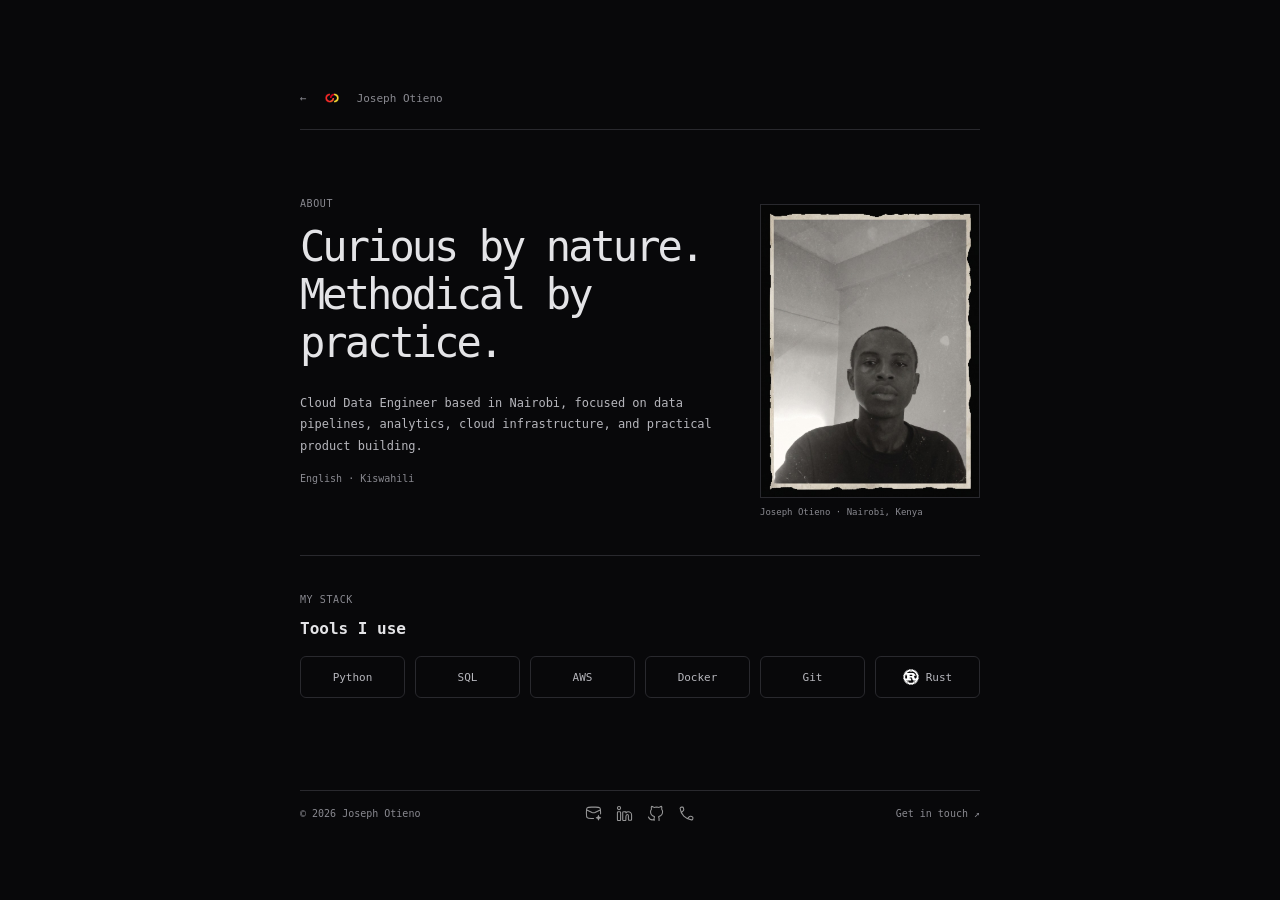
==== commit 8d78cdf4: "fixed bugs" ====
--- a/about.html
+++ b/about.html
@@ -44,6 +44,7 @@
           <li>AWS</li>
           <li>Docker</li>
           <li>Git</li>
+          <li><img src="assets/icons/rust.svg" alt="" />Rust</li>
         </ul>
       </section>
       <footer class="site-footer">
--- a/styles.css
+++ b/styles.css
@@ -112,19 +112,28 @@
 }
 .tools-list {
   display: grid;
-  grid-template-columns: repeat(5, minmax(0, 1fr));
+  grid-template-columns: repeat(6, minmax(0, 1fr));
   gap: 10px;
   margin: 0;
   padding: 0;
   list-style: none;
 }
 .tools-list li {
+  display: flex;
+  align-items: center;
+  justify-content: center;
+  gap: 7px;
   padding: 12px 10px;
   border: 1px solid var(--line);
   border-radius: 6px;
   color: #b6b6bc;
   font-size: 11px;
   text-align: center;
+}
+.tools-list img {
+  width: 16px;
+  height: 16px;
+  filter: brightness(0) invert(1);
 }
 .languages, .project-note {
   color: var(--muted);
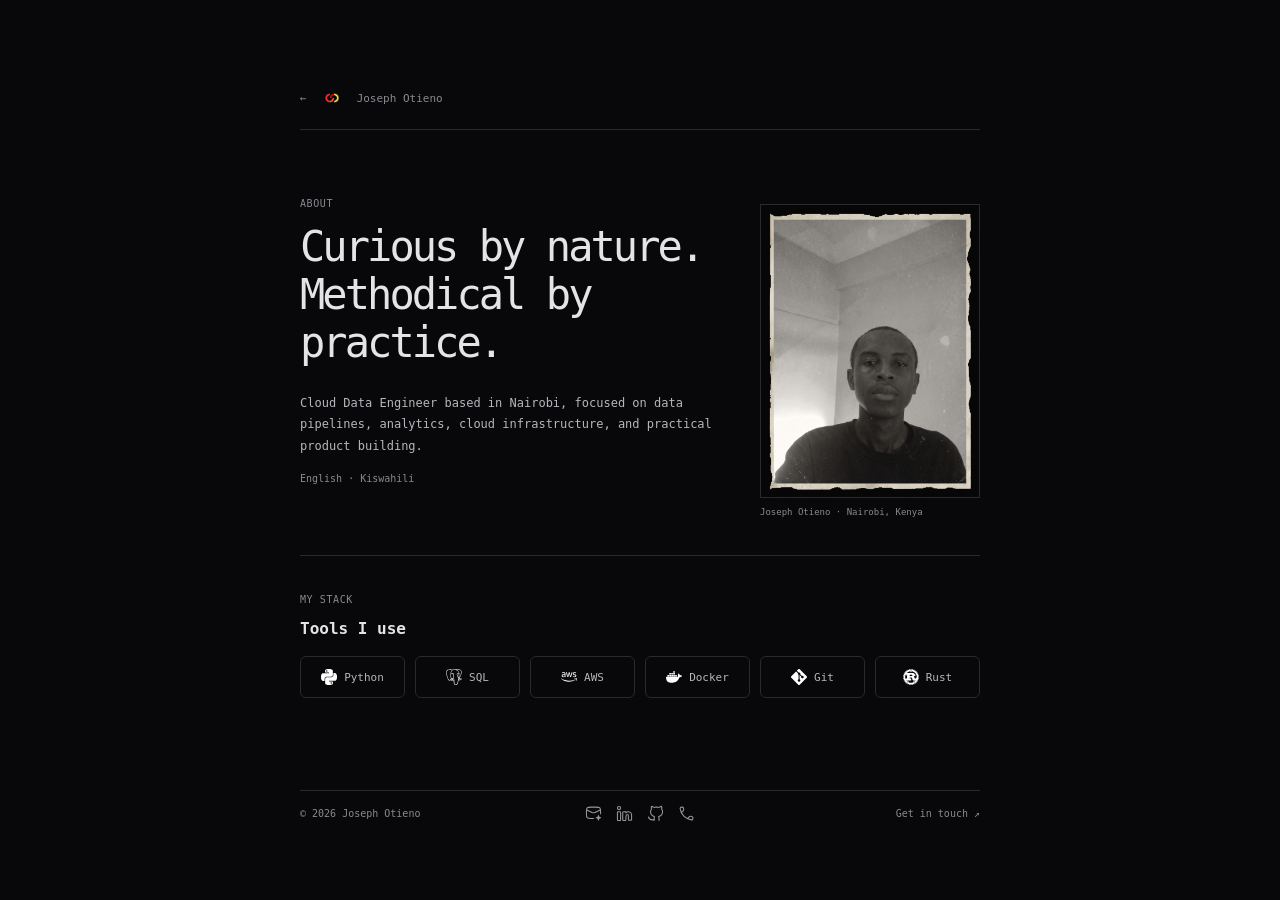
==== commit 529da7f3: "fixed bugs" ====
--- a/about.html
+++ b/about.html
@@ -39,11 +39,11 @@
         <p class="page-kicker">My stack</p>
         <h2 id="tools-heading">Tools I use</h2>
         <ul class="tools-list">
-          <li>Python</li>
-          <li>SQL</li>
-          <li>AWS</li>
-          <li>Docker</li>
-          <li>Git</li>
+          <li><img src="assets/icons/python.svg" alt="" />Python</li>
+          <li><img src="assets/icons/sql.svg" alt="" />SQL</li>
+          <li><img src="assets/icons/aws.svg" alt="" />AWS</li>
+          <li><img src="assets/icons/docker.svg" alt="" />Docker</li>
+          <li><img src="assets/icons/git.svg" alt="" />Git</li>
           <li><img src="assets/icons/rust.svg" alt="" />Rust</li>
         </ul>
       </section>
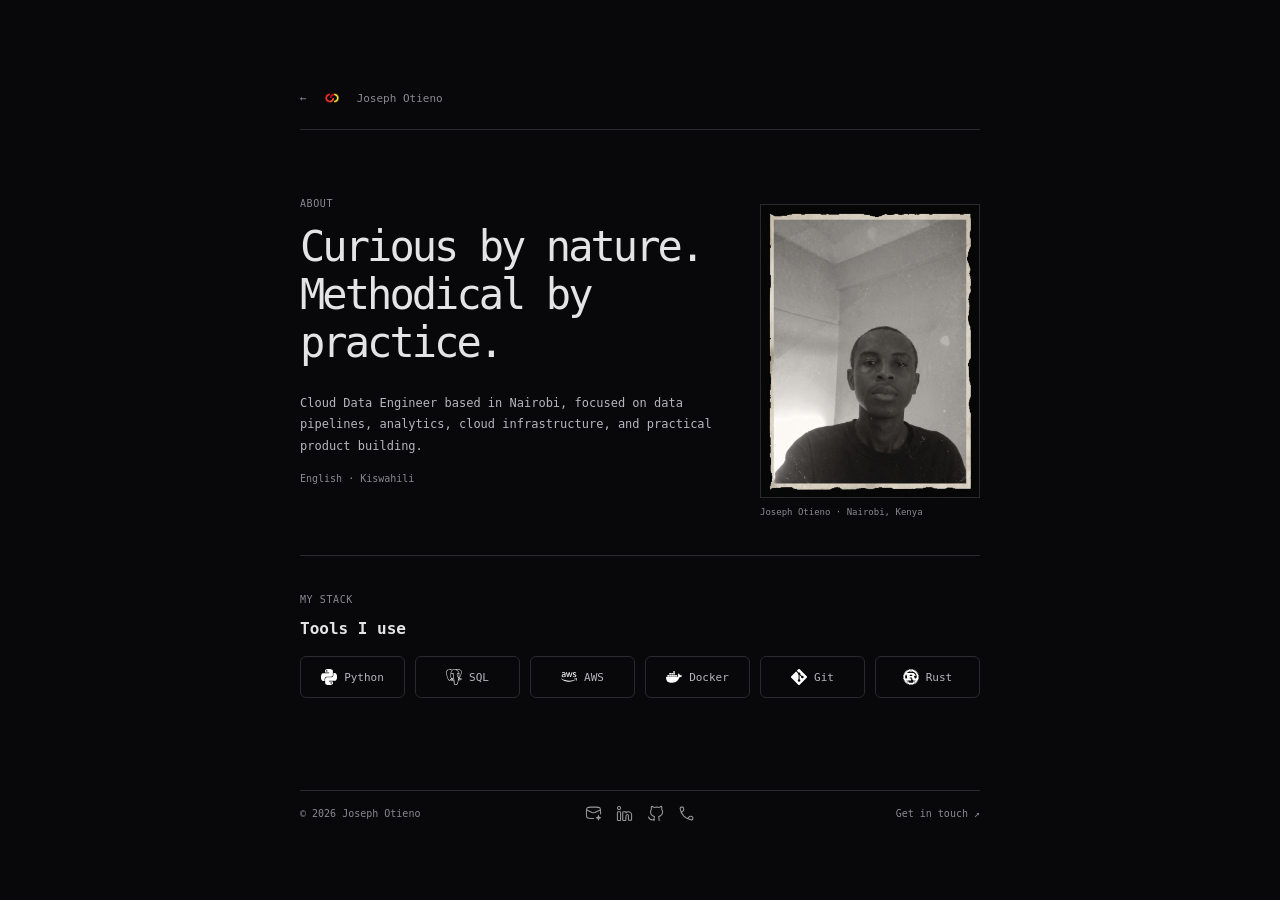
==== commit 2c1ca225: "Fixed bugs and optimized code." ====
--- a/about.html
+++ b/about.html
@@ -31,6 +31,7 @@
             alt="Portrait of Joseph Otieno"
             width="768"
             height="1024"
+            decoding="async"
           />
           <figcaption>Joseph Otieno · Nairobi, Kenya</figcaption>
         </figure>
--- a/styles.css
+++ b/styles.css
@@ -20,21 +20,21 @@
 
 .profile > *,
 .page-shell > * {
-  animation: portfolio-reveal 520ms cubic-bezier(0.2, 0.7, 0.25, 1) both;
+  animation: portfolio-reveal 360ms cubic-bezier(0.2, 0.7, 0.25, 1) both;
 }
 .profile > :nth-child(2),
-.page-shell > :nth-child(2) { animation-delay: 60ms; }
+.page-shell > :nth-child(2) { animation-delay: 40ms; }
 .profile > :nth-child(3),
-.page-shell > :nth-child(3) { animation-delay: 120ms; }
+.page-shell > :nth-child(3) { animation-delay: 80ms; }
 .profile > :nth-child(4),
-.page-shell > :nth-child(4) { animation-delay: 180ms; }
+.page-shell > :nth-child(4) { animation-delay: 120ms; }
 .profile > :nth-child(5),
-.page-shell > :nth-child(5) { animation-delay: 240ms; }
+.page-shell > :nth-child(5) { animation-delay: 160ms; }
 .profile > :nth-child(6),
-.page-shell > :nth-child(6) { animation-delay: 300ms; }
+.page-shell > :nth-child(6) { animation-delay: 200ms; }
 @keyframes portfolio-reveal {
-  from { opacity: 0; filter: blur(8px); transform: translateY(7px); }
-  to { opacity: 1; filter: blur(0); transform: translateY(0); }
+  from { opacity: 0; transform: translateY(5px); }
+  to { opacity: 1; transform: translateY(0); }
 }
 a { color: inherit; text-decoration: none; }
 a:hover { color: var(--accent); }
